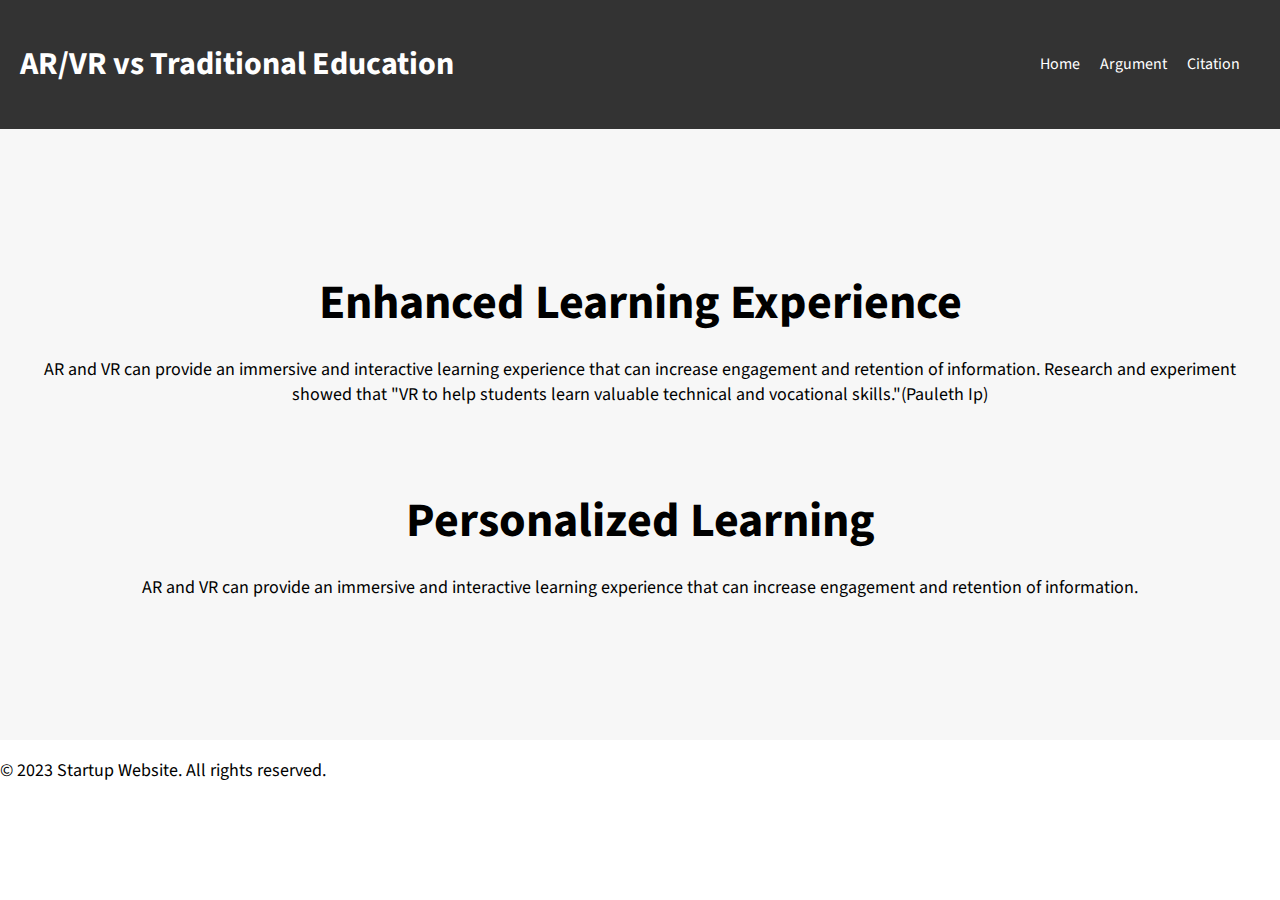
==== argument.html @ f3a76ecf "Add files via upload" ====
<!DOCTYPE html>
<html lang="en">
    <head>
        <meta http-equiv="Content-Type" content="text/html; charset=ISO-8859-1">
        <meta charset="UTF-8" />
        
        <title>TechVSTrad</title>
        <link rel="stylesheet" href="styles.css" />
        
        <link rel="preconnect" href="https://fonts.googleapis.com">
        <link rel="preconnect" href="https://fonts.gstatic.com" crossorigin>
        <link href="https://fonts.googleapis.com/css2?family=Source+Sans+Pro&display=swap" rel="stylesheet">
        
        <script src="script.js"></script>
        
    </head>

   <header>
            <h1>AR/VR vs Traditional Education</h1>
            <nav>
                <ul>
                    <li><a href="index.html">Home</a></li>
                    <li><a href="argument.html">Argument</a></li>
                    <li><a href="citation.html">Citation</a></li>
                </ul>
            </nav>
        </header>
        <main>
             <section class="services">
                <h2>Enhanced Learning Experience</h2>
                    <p>
                        AR and VR can provide an immersive and interactive learning experience that can increase engagement and retention of information. Research and experiment showed that "VR to help students learn valuable technical and vocational skills."(Pauleth Ip)
 
                    </p>
                 <br>
                <h2>Personalized Learning</h2>
                    <p>
                        AR and VR can provide an immersive and interactive learning experience that can increase engagement and retention of information. 
 
                    </p>
                 <br>
            </section>
        </main>
        <footer>
            <p>&copy; 2023 Startup Website. All rights reserved.</p>
        </footer>
        <script src="script.js"></script>
</html>
---- styles.css ----
body {
  font-family: 'Source Sans Pro', sans-serif;
  margin: 0;
}

/* Header Styles */
header {
  background-color: #333;
  color: #fff;
  display: flex;
  justify-content: space-between;
  align-items: center;
  padding: 20px;
}

iframe {
  margin-top: 80px;
  display: block;
  margin-left: auto;
  margin-right: auto;
    
}

nav ul {
  list-style: none;
  display: flex;
}

nav li {
  margin-right: 20px;
}

nav a {
  color: #fff;
  text-decoration: none;
}

/* Hero Section Styles */
.hero {
  background-image: url('images/VROne.jpg');
  background-color: #cccccc;
  background-size: 90%;
  background-position: center;
  color: #fff;
  text-align: center;
  padding: 100px 20px;
}

.hero h2 {
  font-size: 48px;
  margin-bottom: 20px;
}

.hero p {
  font-size: 24px;
  margin-bottom: 40px;
}

.button {
  background-color: #fff;
  color: #333;
  padding: 10px 20px;
  border-radius: 5px;
  text-decoration: none;
}

/* Services Section Styles */
.services {
  background-color: #f7f7f7;
  padding: 100px 20px;
  text-align: center;
}

.services h2 {
  font-size: 48px;
  margin-bottom: 20px;
}

.services ul {
  list-style: none;
  display: flex;
  justify-content: center;
  align-items: center;
  margin: 0;
  padding: 0;
}

.services li {
  background-color: #fff;
  border-radius: 5
}

p {
font-size: 18px;
}
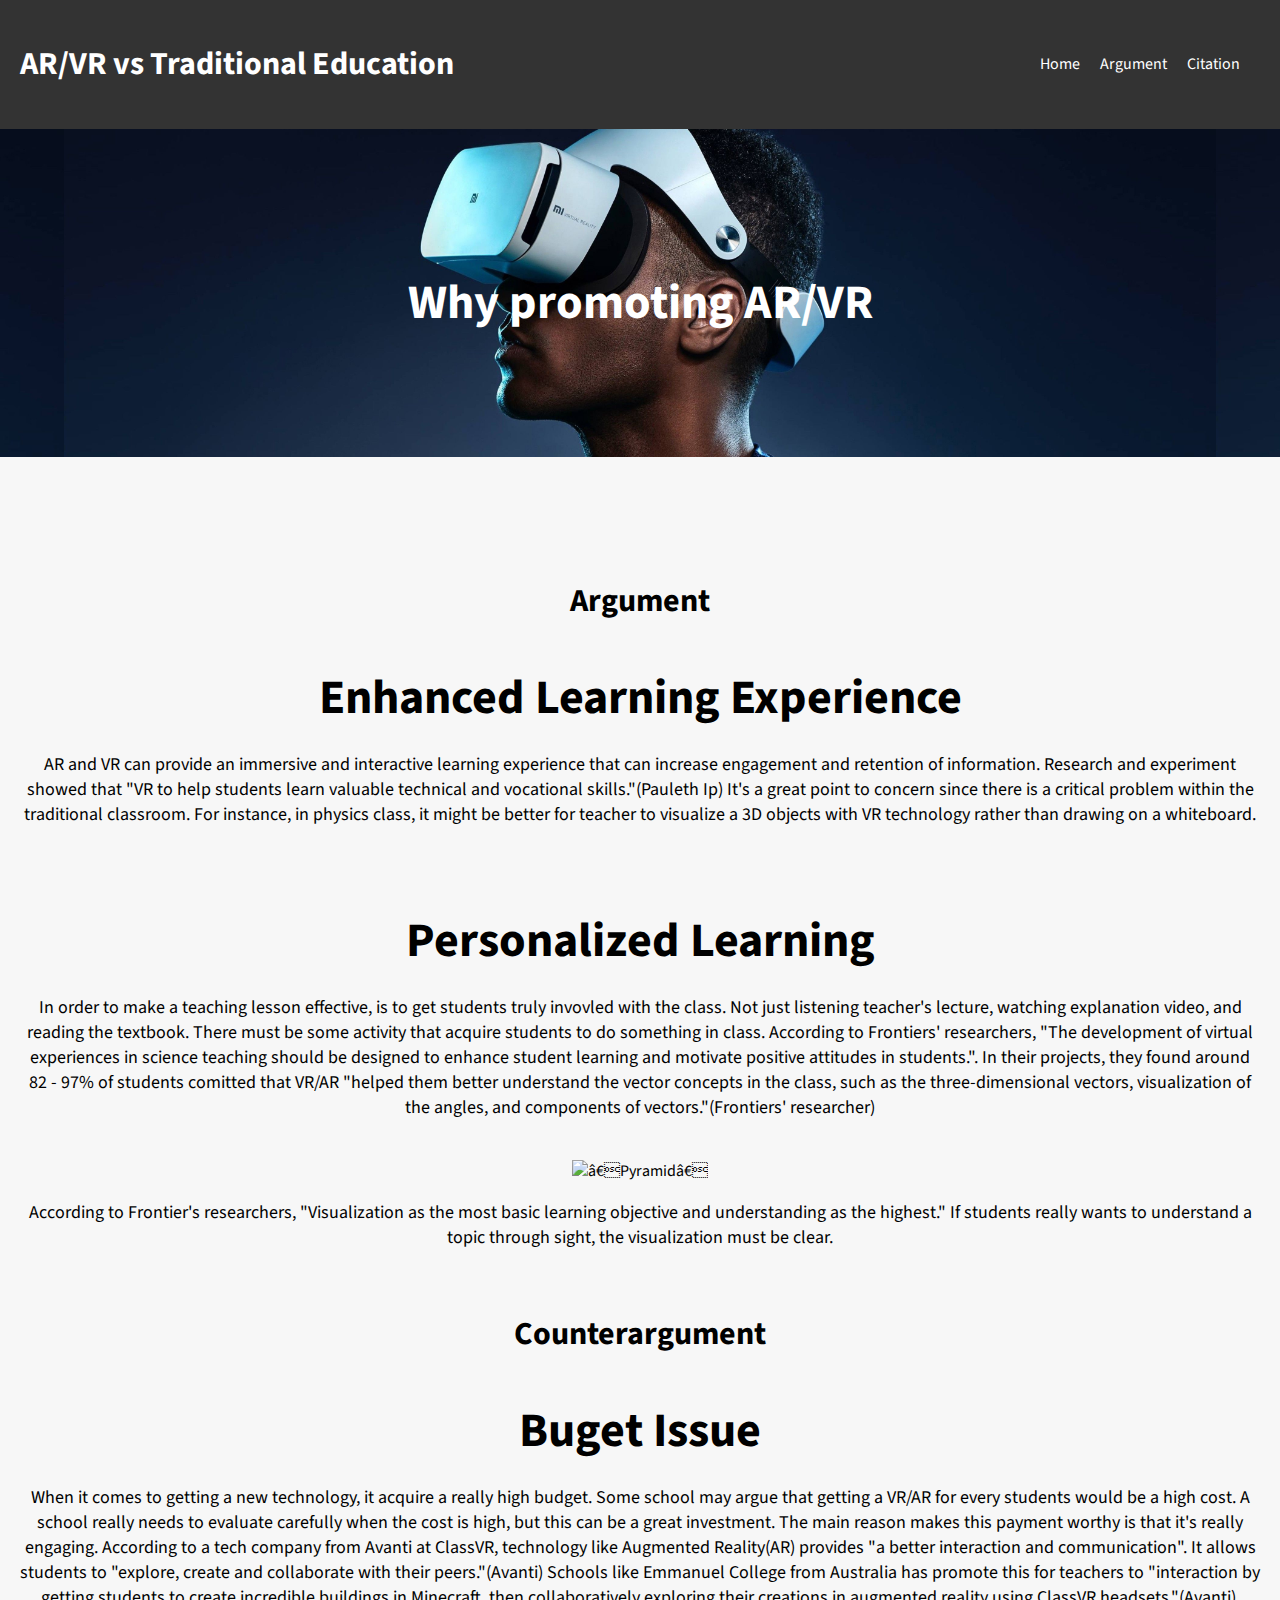
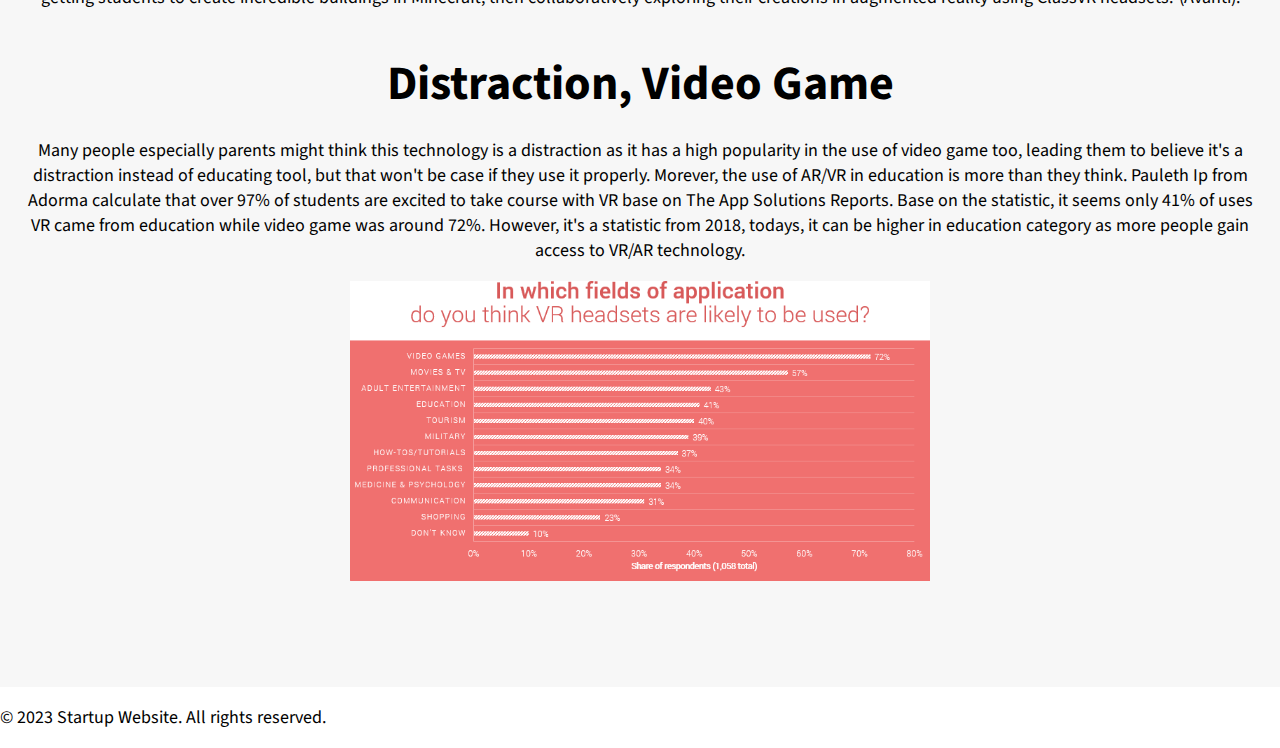
==== commit 63f3628c: "Add files via upload" ====
--- a/argument.html
+++ b/argument.html
@@ -26,18 +26,44 @@
             </nav>
         </header>
         <main>
+            <section class="hero">
+                <h2>Why promoting AR/VR</h2>
+            </section>
              <section class="services">
+                <h1>Argument</h1>
                 <h2>Enhanced Learning Experience</h2>
                     <p>
-                        AR and VR can provide an immersive and interactive learning experience that can increase engagement and retention of information. Research and experiment showed that "VR to help students learn valuable technical and vocational skills."(Pauleth Ip)
+                        AR and VR can provide an immersive and interactive learning experience  that can increase engagement and retention of information. Research and  experiment showed that "VR to help students learn valuable technical    and vocational skills."(Pauleth Ip) It's a great point to concern since  there is a critical problem within the traditional classroom. For instance, in physics class, it might be better for teacher to visualize  a 3D objects with VR technology rather than drawing on a whiteboard. 
  
                     </p>
                  <br>
                 <h2>Personalized Learning</h2>
                     <p>
-                        AR and VR can provide an immersive and interactive learning experience that can increase engagement and retention of information. 
- 
+                        In order to make a teaching lesson effective, is to get students truly invovled with the class. Not just listening teacher's lecture, watching explanation video, and reading the textbook. There must be some activity that acquire students to do something in class. According to Frontiers' researchers, "The development of virtual experiences in science teaching should be designed to enhance student learning and motivate positive attitudes in students.". In their projects, they found around 82 - 97%  of students comitted that VR/AR "helped them better understand the vector concepts in the class, such as the three-dimensional vectors, visualization of the angles, and components of vectors."(Frontiers' researcher)
                     </p>
+                 <br>
+                 
+                <picture>
+                    <img src="images/statsimage.jpg" alt=”Pyramid” style=”width:250px;height:300px;”>
+                 </picture>
+                 
+                <p>
+                    According to Frontier's researchers, "Visualization as the most basic learning objective and understanding as the highest." If students really wants to understand a topic through sight, the visualization must be clear.
+                 </p>
+                 <br>
+                 <h1>Counterargument</h1>
+                 <h2>Buget Issue</h2>
+                    <p>
+                        When it comes to getting a new technology, it acquire a really high budget. Some school may argue that getting a VR/AR for every students would be a high cost. A school really needs to evaluate carefully when the cost is high, but this can be a great investment. The main reason makes this payment worthy is that it's really engaging. According to a tech company from Avanti at ClassVR, technology like Augmented Reality(AR) provides "a better interaction and communication". It allows students to "explore, create and collaborate with their peers."(Avanti) Schools like Emmanuel College from Australia has promote this for teachers to "interaction by getting students to create incredible buildings in Minecraft, then collaboratively exploring their creations in augmented reality using ClassVR headsets."(Avanti).
+                    </p>
+                 <h2>Distraction, Video Game</h2>
+                    <p>
+                        Many people especially parents might think this technology is a distraction as it has a high popularity in the use of video game too, leading them to believe it's a distraction instead of educating tool, but that won't be case if they use it properly. Morever, the use of AR/VR in education is more than they think. Pauleth Ip from Adorma calculate that over 97% of students are excited to take course with VR base on The App Solutions Reports. Base on the statistic, it seems only 41% of uses VR came from education while video game was around 72%. However, it's a statistic from 2018, todays, it can be higher in education category as more people gain access to VR/AR technology. 
+                 </p>
+                <picture>
+                    <img src="images/VRstats.png" alt=”VR Percentage” style=”width:250px;height:300px;”>
+                 </picture>
+                 
                  <br>
             </section>
         </main>
